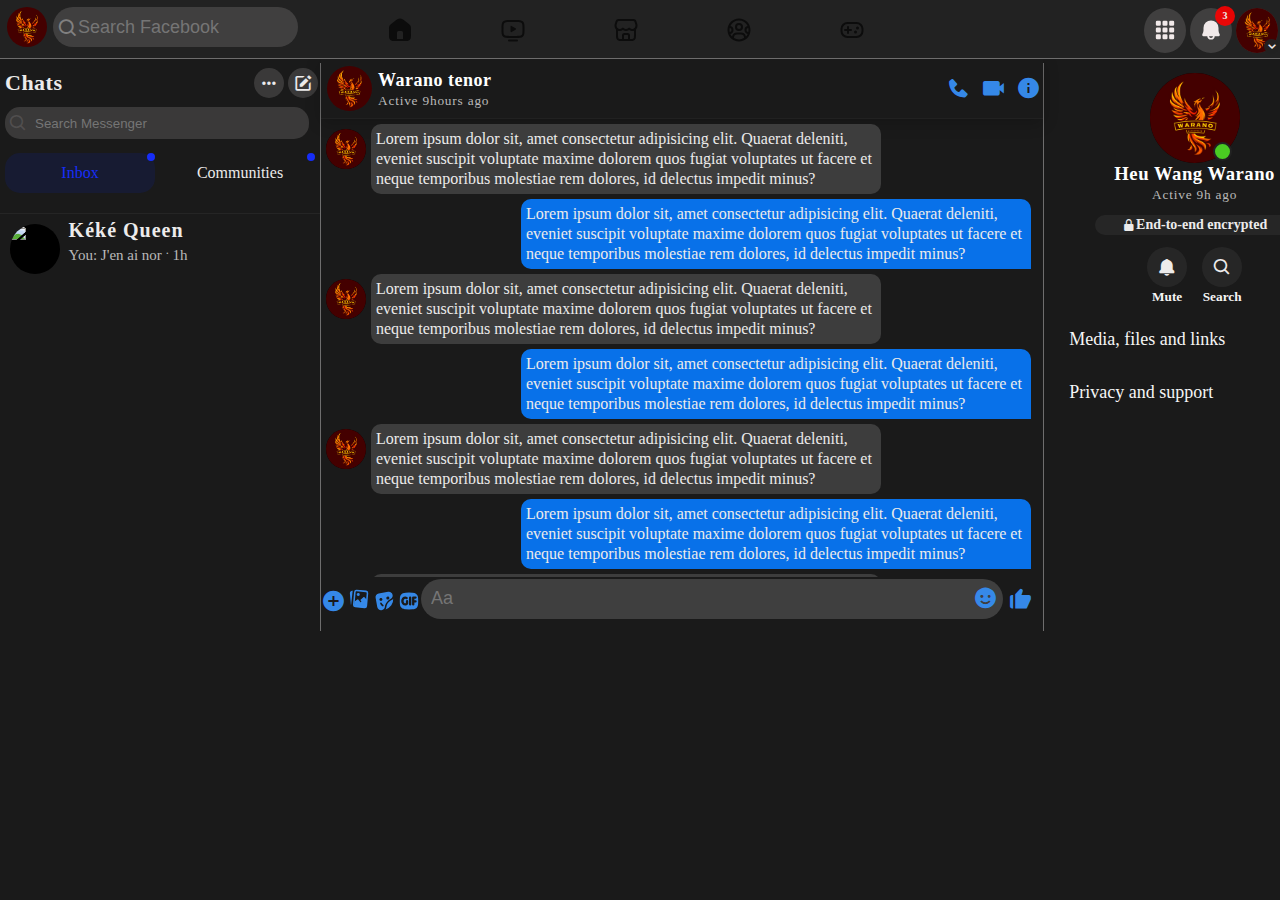
==== pages/messages/index.html @ e8c62c7d "Reinitialisation du projet clone facebook" ====
<!DOCTYPE html>
<html lang="fr">
  <head>
    <meta charset="UTF-8" />
    <meta name="viewport" content="width=device-width, initial-scale=1.0" />
    <title>Messenger</title>
    <link rel="stylesheet" href="./data/files/style.css" />
    <link rel="icon" href="../../utils/utils/fb_icon_325x325.png" />
    <link
      href="https://unpkg.com/boxicons@2.1.4/css/boxicons.min.css"
      rel="stylesheet"
    />
    <link
      rel="stylesheet"
      href="https://cdnjs.cloudflare.com/ajax/libs/font-awesome/6.6.0/css/all.min.css"
      integrity="sha512-Kc323vGBEqzTmouAECnVceyQqyqdsSiqLQISBL29aUW4U/M7pSPA/gEUZQqv1cwx4OnYxTxve5UMg5GT6L4JJg=="
      crossorigin="anonymous"
      referrerpolicy="no-referrer"
    />
    <script src="./data/files/script.js" defer></script>
  </head>
  <body>
    <header class="head">
      <div class="search">
        <img src="../public/utils/pubimg/admin.png" class="back1 user-profil" />
        <span><i class="bx bx-search"></i></span>
        <input
          type="search"
          placeholder="Search Facebook"
          id="fuser1"
          name="fuser1"
        />
      </div>
      <div class="result">
        <div class="recent">
          <h2>Recent <a href="">Edit</a></h2>
        </div>
        <span>
          <img
            class="user-profil"
            src="../public/utils/pubimg/admin.png"
            alt="User profil"
          />
          <span class="user-fname">Heu Wang warano</span>
          <span class="span"><i class="bx bx-x"></i></span>
        </span>
        <div class="not-found">
          <span>Not found</span>
          <img src="../../utils/utils/download.svg" alt="" />
        </div>
      </div>
      <nav class="heohzojd">
        <div>
          <a href="../public/">
            <svg
              viewBox="0 0 24 24"
              height="24"
              width="24"
              fill="currentColor"
              style="color: var(--icon-primar)"
            >
              <path
                d="M9.464 1.286C10.294.803 11.092.5 12 .5c.908 0 1.707.303 2.537.786.795.462 1.7 1.142 2.815 1.977l2.232 1.675c1.391 1.042 2.359 1.766 2.888 2.826.53 1.059.53 2.268.528 4.006v4.3c0 1.355 0 2.471-.119 3.355-.124.928-.396 1.747-1.052 2.403-.657.657-1.476.928-2.404 1.053-.884.119-2 .119-3.354.119H7.93c-1.354 0-2.471 0-3.355-.119-.928-.125-1.747-.396-2.403-1.053-.656-.656-.928-1.475-1.053-2.403C1 18.541 1 17.425 1 16.07v-4.3c0-1.738-.002-2.947.528-4.006.53-1.06 1.497-1.784 2.888-2.826L6.65 3.263c1.114-.835 2.02-1.515 2.815-1.977zM10.5 13A1.5 1.5 0 0 0 9 14.5V21h6v-6.5a1.5 1.5 0 0 0-1.5-1.5h-3z"
              ></path>
            </svg>
          </a>
        </div>

        <div>
          <a href="">
            <svg
              viewBox="0 0 24 24"
              width="24"
              height="24"
              fill="currentColor"
              class="x19dipnz"
              style="--color: var(--secondary-icon)"
            >
              <path
                d="M10.996 8.132A1 1 0 0 0 9.5 9v4a1 1 0 0 0 1.496.868l3.5-2a1 1 0 0 0 0-1.736l-3.5-2z"
              ></path>
              <path
                d="M14.573 2H9.427c-1.824 0-3.293 0-4.45.155-1.2.162-2.21.507-3.013 1.31C1.162 4.266.817 5.277.655 6.477.5 7.634.5 9.103.5 10.927v.146c0 1.824 0 3.293.155 4.45.162 1.2.507 2.21 1.31 3.012.802.803 1.813 1.148 3.013 1.31C6.134 20 7.603 20 9.427 20h5.146c1.824 0 3.293 0 4.45-.155 1.2-.162 2.21-.507 3.012-1.31.803-.802 1.148-1.813 1.31-3.013.155-1.156.155-2.625.155-4.449v-.146c0-1.824 0-3.293-.155-4.45-.162-1.2-.507-2.21-1.31-3.013-.802-.802-1.813-1.147-3.013-1.309C17.866 2 16.397 2 14.573 2zM3.38 4.879c.369-.37.887-.61 1.865-.741C6.251 4.002 7.586 4 9.5 4h5c1.914 0 3.249.002 4.256.138.978.131 1.496.372 1.865.74.37.37.61.888.742 1.866.135 1.007.137 2.342.137 4.256 0 1.914-.002 3.249-.137 4.256-.132.978-.373 1.496-.742 1.865-.369.37-.887.61-1.865.742-1.007.135-2.342.137-4.256.137h-5c-1.914 0-3.249-.002-4.256-.137-.978-.132-1.496-.373-1.865-.742-.37-.369-.61-.887-.741-1.865C2.502 14.249 2.5 12.914 2.5 11c0-1.914.002-3.249.138-4.256.131-.978.372-1.496.74-1.865zM8 21.5a1 1 0 1 0 0 2h8a1 1 0 1 0 0-2H8z"
              ></path>
            </svg>
          </a>
        </div>
        <div>
          <a href="">
            <svg
              viewBox="0 0 24 24"
              width="24"
              height="24"
              fill="currentColor"
              class="x19dipnz x1lliihq x1tzjh5l x1k90msu x2h7rmj x1qfuztq"
              style="--color: var(--secondary-icon)"
            >
              <path
                d="M1.588 3.227A3.125 3.125 0 0 1 4.58 1h14.84c1.38 0 2.597.905 2.993 2.227l.816 2.719a6.47 6.47 0 0 1 .272 1.854A5.183 5.183 0 0 1 22 11.455v4.615c0 1.355 0 2.471-.119 3.355-.125.928-.396 1.747-1.053 2.403-.656.657-1.475.928-2.403 1.053-.884.12-2 .119-3.354.119H8.929c-1.354 0-2.47 0-3.354-.119-.928-.125-1.747-.396-2.403-1.053-.657-.656-.929-1.475-1.053-2.403-.12-.884-.119-2-.119-3.354V11.5l.001-.045A5.184 5.184 0 0 1 .5 7.8c0-.628.092-1.252.272-1.854l.816-2.719zM10 21h4v-3.5a.5.5 0 0 0-.5-.5h-3a.5.5 0 0 0-.5.5V21zm6-.002c.918-.005 1.608-.025 2.159-.099.706-.095 1.033-.262 1.255-.485.223-.222.39-.55.485-1.255.099-.735.101-1.716.101-3.159v-3.284a5.195 5.195 0 0 1-1.7.284 5.18 5.18 0 0 1-3.15-1.062A5.18 5.18 0 0 1 12 13a5.18 5.18 0 0 1-3.15-1.062A5.18 5.18 0 0 1 5.7 13a5.2 5.2 0 0 1-1.7-.284V16c0 1.442.002 2.424.1 3.159.096.706.263 1.033.486 1.255.222.223.55.39 1.255.485.551.074 1.24.094 2.159.1V17.5a2.5 2.5 0 0 1 2.5-2.5h3a2.5 2.5 0 0 1 2.5 2.5v3.498zM4.581 3c-.497 0-.935.326-1.078.802l-.815 2.72A4.45 4.45 0 0 0 2.5 7.8a3.2 3.2 0 0 0 5.6 2.117 1 1 0 0 1 1.5 0A3.19 3.19 0 0 0 12 11a3.19 3.19 0 0 0 2.4-1.083 1 1 0 0 1 1.5 0A3.2 3.2 0 0 0 21.5 7.8c0-.434-.063-.865-.188-1.28l-.816-2.72A1.125 1.125 0 0 0 19.42 3H4.58z"
              ></path>
            </svg>
          </a>
        </div>
        <div>
          <a href="">
            <svg
              viewBox="0 0 24 24"
              width="24"
              height="24"
              fill="currentColor"
              class="x19dipnz x1lliihq x1tzjh5l x1k90msu x2h7rmj x1qfuztq"
              style="--color: blue"
            >
              <path
                d="M12 5a4 4 0 1 0 0 8 4 4 0 0 0 0-8zm-2 4a2 2 0 1 1 4 0 2 2 0 0 1-4 0z"
              ></path>
              <path
                d="M12 .5C5.649.5.5 5.649.5 12S5.649 23.5 12 23.5 23.5 18.351 23.5 12 18.351.5 12 .5zM2.5 12c0-.682.072-1.348.209-1.99a2 2 0 0 1 0 3.98A9.539 9.539 0 0 1 2.5 12zm4 0a4.001 4.001 0 0 0-3.16-3.912A9.502 9.502 0 0 1 12 2.5a9.502 9.502 0 0 1 8.66 5.588 4.001 4.001 0 0 0 0 7.824 9.514 9.514 0 0 1-1.755 2.613A5.002 5.002 0 0 0 14 14.5h-4a5.002 5.002 0 0 0-4.905 4.025 9.515 9.515 0 0 1-1.755-2.613A4.001 4.001 0 0 0 6.5 12zm13 0a2 2 0 0 1 1.791-1.99 9.538 9.538 0 0 1 0 3.98A2 2 0 0 1 19.5 12zm-2.51 8.086A9.455 9.455 0 0 1 12 21.5c-1.83 0-3.54-.517-4.99-1.414a1.004 1.004 0 0 1-.01-.148V19.5a3 3 0 0 1 3-3h4a3 3 0 0 1 3 3v.438a1 1 0 0 1-.01.148z"
              ></path>
            </svg>
          </a>
        </div>
        <div>
          <a href="">
            <svg
              viewBox="0 0 24 24"
              width="24"
              height="24"
              fill="currentColor"
              style="--color: blue"
            >
              <path
                d="M8 8a1 1 0 0 1 1 1v2h2a1 1 0 1 1 0 2H9v2a1 1 0 1 1-2 0v-2H5a1 1 0 1 1 0-2h2V9a1 1 0 0 1 1-1zm8 2a1.5 1.5 0 1 0 3 0 1.5 1.5 0 0 0-3 0zm-2 4a1.5 1.5 0 1 0 3 0 1.5 1.5 0 0 0-3 0z"
              ></path>
              <path
                d="M.5 11a7 7 0 0 1 7-7h9a7 7 0 0 1 7 7v2a7 7 0 0 1-7 7h-9a7 7 0 0 1-7-7v-2zm7-5a5 5 0 0 0-5 5v2a5 5 0 0 0 5 5h9a5 5 0 0 0 5-5v-2a5 5 0 0 0-5-5h-9z"
              ></path>
            </svg>
          </a>
        </div>
      </nav>

      <div class="controllers" aria-label="Menu List">
        <div>
          <a href="" aria-label="Menu">
            <svg
              viewBox="0 0 24 24"
              width="20"
              height="20"
              fill="currentColor"
              class="x19dipnz"
              style="--color: var(--primary-icon)"
            >
              <path
                d="M18.5 1A1.5 1.5 0 0 0 17 2.5v3A1.5 1.5 0 0 0 18.5 7h3A1.5 1.5 0 0 0 23 5.5v-3A1.5 1.5 0 0 0 21.5 1h-3zm0 8a1.5 1.5 0 0 0-1.5 1.5v3a1.5 1.5 0 0 0 1.5 1.5h3a1.5 1.5 0 0 0 1.5-1.5v-3A1.5 1.5 0 0 0 21.5 9h-3zm-16 8A1.5 1.5 0 0 0 1 18.5v3A1.5 1.5 0 0 0 2.5 23h3A1.5 1.5 0 0 0 7 21.5v-3A1.5 1.5 0 0 0 5.5 17h-3zm8 0A1.5 1.5 0 0 0 9 18.5v3a1.5 1.5 0 0 0 1.5 1.5h3a1.5 1.5 0 0 0 1.5-1.5v-3a1.5 1.5 0 0 0-1.5-1.5h-3zm8 0a1.5 1.5 0 0 0-1.5 1.5v3a1.5 1.5 0 0 0 1.5 1.5h3a1.5 1.5 0 0 0 1.5-1.5v-3a1.5 1.5 0 0 0-1.5-1.5h-3zm-16-8A1.5 1.5 0 0 0 1 10.5v3A1.5 1.5 0 0 0 2.5 15h3A1.5 1.5 0 0 0 7 13.5v-3A1.5 1.5 0 0 0 5.5 9h-3zm0-8A1.5 1.5 0 0 0 1 2.5v3A1.5 1.5 0 0 0 2.5 7h3A1.5 1.5 0 0 0 7 5.5v-3A1.5 1.5 0 0 0 5.5 1h-3zm8 0A1.5 1.5 0 0 0 9 2.5v3A1.5 1.5 0 0 0 10.5 7h3A1.5 1.5 0 0 0 15 5.5v-3A1.5 1.5 0 0 0 13.5 1h-3zm0 8A1.5 1.5 0 0 0 9 10.5v3a1.5 1.5 0 0 0 1.5 1.5h3a1.5 1.5 0 0 0 1.5-1.5v-3A1.5 1.5 0 0 0 13.5 9h-3z"
              ></path>
            </svg>
          </a>
        </div>
        <div aria-details="Your notifications">
          <span>3</span>
          <a href="" aria-label="Your notifications">
            <svg
              viewBox="0 0 24 24"
              width="20"
              height="20"
              fill="currentColor"
              class="x19dipnz x1lliihq x1tzjh5l x1k90msu x2h7rmj x1qfuztq"
              style="--color: var(--primary-icon)"
            >
              <path
                d="M3 9.5a9 9 0 1 1 18 0v2.927c0 1.69.475 3.345 1.37 4.778a1.5 1.5 0 0 1-1.272 2.295h-4.625a4.5 4.5 0 0 1-8.946 0H2.902a1.5 1.5 0 0 1-1.272-2.295A9.01 9.01 0 0 0 3 12.43V9.5zm6.55 10a2.5 2.5 0 0 0 4.9 0h-4.9z"
              ></path>
            </svg>
          </a>
        </div>
        <div>
          <img
            src="../public/utils/pubimg/admin.png"
            alt="Your profil"
            class="user-profil"
          />
          <code>
            <i class="bx bx-chevron-down"></i>
          </code>
        </div>
      </div>
      <div class="details disable">
        <div class="profil">
          <span>
            <div class="img">
              <img
                src="../public/utils/pubimg/admin.png"
                alt="Your profil"
                class="user-profil"
              />
            </div>
            <a href="" class="user-fname">Warano tenor</a>
          </span>
          <span>
            <div class="img">
              <i class="bx bx-refresh"></i>
              <span class="user-stname">W</span>
            </div>
            <a href="" class="user-sname">Warano</a>
          </span>
          <button>
            <img src="../../utils/utils/vZx3HqQM23H.png" />
            See all profiles
          </button>
        </div>
        <div class="details-main">
          <div>
            <div class="div"><i class="bx bxs-brightness"></i></div>
            <a href="">Setting & privacy</a>
            <span><i class="bx bxs-chevron-right"></i></span>
          </div>
          <div>
            <div class="div"><i class="bx bxs-help-circle"></i></div>
            <a href="">Help & support</a>
            <span><i class="bx bxs-chevron-right"></i></span>
          </div>
          <div>
            <div class="div"><i class="bx bxs-moon"></i></div>
            <a href="">Display & accessibility</a>
            <span><i class="bx bxs-chevron-right"></i></span>
          </div>
          <div>
            <div class="div">
              <i class="bx bx-comment-error"></i>
            </div>
            <a href="">Give feedback</a>
          </div>
          <div>
            <div class="div"></div>
            <a href="">Log out</a>
          </div>
        </div>
        <div class="fotter">
          <p>
            <a href="">Privacy</a> <span>.</span> <a href=""> Terms</a
            ><span>.</span> <a href="">Advertising</a><span>.</span>
            <a href=""> Ad choices</a><span>.</span> <a href="">cookies</a
            ><span>.</span> More <span>.</span> Meta
            <i class="bx bx-copyright"></i> 2024
          </p>
        </div>
      </div>
    </header>
    <main>
      <div class="container-left">
        <section class="search-pack">
          <div>
            <div class="left">Chats</div>
            <div class="right">
              <span><i class="bx bx-dots-horizontal-rounded"></i></span>
              <span><i class="bx bxs-edit"></i></span>
            </div>
          </div>
          <div>
            <span class="uenufbu"><i class="bx bx-search"></i></span>
            <input type="search" placeholder="Search Messenger" />
          </div>
          <div class="ueuzep">
            <div class="active">
              <span></span>
              Inbox
            </div>
            <div>
              <span></span>
              Communities
            </div>
          </div>
        </section>
        <section>
          <div class="">
            <div class="img">
              <img
                src="../public/utils/pubimg/love.jpg"
                alt="The profil of interlocutor"
              />
            </div>
            <div class="data">
              <span>Kéké Queen</span>
              <span class="msg"
                >You: J'en ai nor <sup>.</sup>
                <span class="span">1h</span></span
              >
            </div>
            <span class="unread"></span>
          </div>
        </section>
      </div>

      <div class="container">
        <header>
          <div class="infos">
            <img src="../public/utils/pubimg/admin.png" />
            <div class="data">
              <span class="name">Warano tenor</span>
              <small>Active 9hours ago</small>
            </div>
            <span class="active"></span>
          </div>
          <div class="call">
            <span><i class="bx bxs-phone"></i></span>
            <span><i class="bx bxs-video"></i></span>
            <span><i class="bx bxs-info-circle"></i></span>
          </div>
        </header>
        <div class="main">
          <div class="message">
            <div class="profil">
              <img src="../public/utils/pubimg/admin.png" />
            </div>
            <p>
              Lorem ipsum dolor sit, amet consectetur adipisicing elit. Quaerat
              deleniti, eveniet suscipit voluptate maxime dolorem quos fugiat
              voluptates ut facere et neque temporibus molestiae rem dolores, id
              delectus impedit minus?
            </p>
          </div>
          <div class="message send">
            <p>
              Lorem ipsum dolor sit, amet consectetur adipisicing elit. Quaerat
              deleniti, eveniet suscipit voluptate maxime dolorem quos fugiat
              voluptates ut facere et neque temporibus molestiae rem dolores, id
              delectus impedit minus?
            </p>
          </div>

          <div class="message">
            <div class="profil">
              <img src="../public/utils/pubimg/admin.png" />
            </div>
            <p>
              Lorem ipsum dolor sit, amet consectetur adipisicing elit. Quaerat
              deleniti, eveniet suscipit voluptate maxime dolorem quos fugiat
              voluptates ut facere et neque temporibus molestiae rem dolores, id
              delectus impedit minus?
            </p>
          </div>
          <div class="message send">
            <p>
              Lorem ipsum dolor sit, amet consectetur adipisicing elit. Quaerat
              deleniti, eveniet suscipit voluptate maxime dolorem quos fugiat
              voluptates ut facere et neque temporibus molestiae rem dolores, id
              delectus impedit minus?
            </p>
          </div>
          <div class="message">
            <div class="profil">
              <img src="../public/utils/pubimg/admin.png" />
            </div>
            <p>
              Lorem ipsum dolor sit, amet consectetur adipisicing elit. Quaerat
              deleniti, eveniet suscipit voluptate maxime dolorem quos fugiat
              voluptates ut facere et neque temporibus molestiae rem dolores, id
              delectus impedit minus?
            </p>
          </div>
          <div class="message send">
            <p>
              Lorem ipsum dolor sit, amet consectetur adipisicing elit. Quaerat
              deleniti, eveniet suscipit voluptate maxime dolorem quos fugiat
              voluptates ut facere et neque temporibus molestiae rem dolores, id
              delectus impedit minus?
            </p>
          </div>
          <div class="message">
            <div class="profil">
              <img src="../public/utils/pubimg/admin.png" />
            </div>
            <p>
              Lorem ipsum dolor sit, amet consectetur adipisicing elit. Quaerat
              deleniti, eveniet suscipit voluptate maxime dolorem quos fugiat
              voluptates ut facere et neque temporibus molestiae rem dolores, id
              delectus impedit minus?
            </p>
          </div>
          <div class="message send">
            <p>
              Lorem ipsum dolor sit, amet consectetur adipisicing elit. Quaerat
              deleniti, eveniet suscipit voluptate maxime dolorem quos fugiat
              voluptates ut facere et neque temporibus molestiae rem dolores, id
              delectus impedit minus?
            </p>
          </div>
          <div class="message">
            <div class="profil">
              <img src="../public/utils/pubimg/admin.png" />
            </div>
            <p>
              Lorem ipsum dolor sit, amet consectetur adipisicing elit. Quaerat
              deleniti, eveniet suscipit voluptate maxime dolorem quos fugiat
              voluptates ut facere et neque temporibus molestiae rem dolores, id
              delectus impedit minus?
            </p>
          </div>
          <div class="message send">
            <p>
              Lorem ipsum dolor sit, amet consectetur adipisicing elit. Quaerat
              deleniti, eveniet suscipit voluptate maxime dolorem quos fugiat
              voluptates ut facere et neque temporibus molestiae rem dolores, id
              delectus impedit minus?
            </p>
          </div>
          <div class="message">
            <div class="profil">
              <img src="../public/utils/pubimg/admin.png" />
            </div>
            <p>
              Lorem ipsum dolor sit, amet consectetur adipisicing elit. Quaerat
              deleniti, eveniet suscipit voluptate maxime dolorem quos fugiat
              voluptates ut facere et neque temporibus molestiae rem dolores, id
              delectus impedit minus?
            </p>
          </div>
          <div class="message send">
            <p>
              Lorem ipsum dolor sit, amet consectetur adipisicing elit. Quaerat
              deleniti, eveniet suscipit voluptate maxime dolorem quos fugiat
              voluptates ut facere et neque temporibus molestiae rem dolores, id
              delectus impedit minus?
            </p>
          </div>
        </div>

        <form>
          <span><i class="bx bxs-plus-circle"></i></span>
          <input type="file" id="f1" style="display: none" />
          <div class="btn-list">
            <span>
              <label for="f1">
                <svg
                  viewBox="0 0 12 13"
                  width="20"
                  height="20"
                  fill="currentColor"
                  style="--color: var(--bg-blue-2)"
                >
                  <g fill-rule="evenodd" transform="translate(-450 -1073)">
                    <path
                      d="M99.825 918.322a2.55 2.55 0 0 1 .18-.712l-.489.043a1.601 1.601 0 0 0-.892.345 1.535 1.535 0 0 0-.557 1.321l.636 7.275c.01.12.186.123.199.003l.923-8.275zm4.67 1.591a1 1 0 1 1-1.991.175 1 1 0 0 1 1.991-.175m3.099 1.9a.422.422 0 0 0-.597-.05l-1.975 1.69a.288.288 0 0 0-.032.404l.442.526a.397.397 0 0 1-.606.51l-1.323-1.576a.421.421 0 0 0-.58-.063l-1.856 1.41-.265 2.246c-.031.357.173 1.16.53 1.19l6.345.397c.171.014.395-.02.529-.132.132-.111.38-.49.396-.661l.405-4.239-1.413-1.652z"
                      transform="translate(352 156.5)"
                    ></path>
                    <path
                      fill-rule="nonzero"
                      d="m107.589 928.97-6.092-.532a1.56 1.56 0 0 1-1.415-1.687l.728-8.328a1.56 1.56 0 0 1 1.687-1.416l6.091.533a1.56 1.56 0 0 1 1.416 1.687l-.728 8.328a1.56 1.56 0 0 1-1.687 1.415zm.087-.996.06.002a.561.561 0 0 0 .544-.508l.728-8.328a.56.56 0 0 0-.507-.604l-6.09-.533a.56.56 0 0 0-.605.507l-.728 8.328a.56.56 0 0 0 .506.604l6.092.532z"
                      transform="translate(352 156.5)"
                    ></path>
                  </g>
                </svg>
              </label>
            </span>
            <span>
              <svg
                viewBox="0 0 12 13"
                width="20"
                height="20"
                fill="currentColor"
                style="--color: var(--bg-blue-2)"
              >
                <g fill-rule="evenodd" transform="translate(-450 -1073)">
                  <g>
                    <path
                      d="M106.617 923.049c-1.583.777-2.986 2.756-3.063 4.32a2.962 2.962 0 0 1-.554 1.6 6.977 6.977 0 0 0 3.76-2.66 6.62 6.62 0 0 0 1.224-4.31c-.335.414-.792.768-1.367 1.05"
                      transform="translate(354 156)"
                    ></path>
                    <path
                      d="M101.685 926.713a.513.513 0 0 1-.454.287.495.495 0 0 1-.25-.07 3.42 3.42 0 0 1-1.44-1.657c-.112-.282.011-.609.275-.729.263-.12.567.012.68.294.179.45.529.848.987 1.12.25.149.34.487.202.755M99 922.5c0-.551.449-1 1-1 .551 0 1 .449 1 1a1.001 1.001 0 0 1-2 0m5.5-2c.551 0 1 .449 1 1a1.001 1.001 0 1 1-1-1m-1.908 6.813c.094-1.923 1.704-4.25 3.59-5.188 1.14-.568 1.605-1.391 1.423-2.512l-.015-.084c-.24-1.332-1.533-2.228-2.889-1.992l-6.137 1.062a2.479 2.479 0 0 0-1.622 1.025 2.413 2.413 0 0 0-.403 1.824l1.082 6.023c.214 1.19 1.269 2.029 2.455 2.029.08 0 .161-.013.242-.021 1.37-.267 2.221-1.07 2.274-2.166"
                      transform="translate(354 156)"
                    ></path>
                  </g>
                </g>
              </svg>
            </span>
            <span>
              <svg
                viewBox="0 0 12 13"
                width="20"
                height="20"
                fill="currentColor"
                style="--color: var(--bg-blue-2)"
              >
                <g fill-rule="evenodd" transform="translate(-450 -1073)">
                  <path
                    d="M460.25 1079a.75.75 0 0 1 0 1.5h-.75v1.25a.75.75 0 0 1-1.5 0v-4.5a.75.75 0 0 1 .75-.75h1.5a.75.75 0 0 1 0 1.5h-.75v1h.75zm-2.75 2.75a.75.75 0 0 1-1.5 0v-4.5a.75.75 0 0 1 1.5 0v4.5zm-2-.623a.747.747 0 0 1-.166.471c-.47.582-1.104.902-1.785.902-1.405 0-2.627-1.345-2.627-3s1.221-3 2.627-3a2.2 2.2 0 0 1 1.415.526.75.75 0 0 1-.957 1.155.713.713 0 0 0-.458-.181c-.495 0-1.049.641-1.049 1.5s.553 1.5 1.049 1.5a.716.716 0 0 0 .451-.177v-1.19a.75.75 0 0 1 1.5 0v1.494zm6.44-3.272c-.067-.835-.145-1.332-.416-1.916a3.458 3.458 0 0 0-1.58-1.505l-.026-.008c-.475-.213-.917-.276-1.792-.345a28.09 28.09 0 0 0-4.253 0c-.769.06-1.279.116-1.883.381a3.465 3.465 0 0 0-1.542 1.537l-.012.034c-.235.499-.309.985-.376 1.825a25.389 25.389 0 0 0 0 3.287c.067.836.146 1.334.416 1.916.326.629.884 1.17 1.532 1.486a.597.597 0 0 0 .049.02l.024.007c.476.213.918.276 1.793.345a28.103 28.103 0 0 0 4.253 0c.768-.06 1.278-.116 1.883-.381a3.469 3.469 0 0 0 1.542-1.538l.012-.034c.235-.497.308-.983.376-1.824.072-.936.072-2.349 0-3.285v-.002z"
                  ></path>
                </g>
              </svg>
            </span>
          </div>
          <input type="text" placeholder="Aa" id="Inputmsg" />
          <span class="span"><i class="bx bxs-smile"></i></span>
          <button type="submit"><i class="bx bxs-like"></i></button>
        </form>
      </div>

      <div class="container-right">
        <header>
          <div class="profil">
            <img src="../public/utils/pubimg/admin.png" />
            <span class="span"></span>
          </div>
          <h3><a href="">Heu Wang Warano</a></h3>
          <small>Active 9h ago </small>
          <div class="encryt">
            <i class="bx bxs-lock-alt"></i> End-to-end encrypted
          </div>
          <div class="mini-config">
            <div>
              <span><i class="bx bxs-bell"></i></span>
              <h5>Mute</h5>
            </div>
            <div>
              <span><i class="bx bx-search"></i></span>
              <h5>Search</h5>
            </div>
          </div>
        </header>
        <div class="contenue">
          <div>
            <span>Media, files and links</span>
            <span><i class="bx bxs-chevron-down"></i></span>
          </div>
          <div>
            <span>Privacy and support</span>
            <span><i class="bx bxs-chevron-down"></i></span>
          </div>
        </div>
      </div>
    </main>
  </body>
</html>
---- pages/messages/data/files/style.css ----
* {
  margin: 0;
  padding: 0;
}
:root {
  --bg-header: #222222;
  --bg-div-hover: #6460602c;
  --bg-black-primary: #1a1a1a;
  --bg-black-secondary: #222222ea;
  --bg-incoming-msg: #3d3d3d;
  --bg-black-2: #252525;
  --bg-black-3: #1d1d1d5e;
  --bg-hr: #6e6d6d;
  --bg-input-primary: #837e7e50;
  --color-white-primary: #ecebeb;
  --color-white-secondary: white;
  --color-white-3: rgb(185, 185, 185);
  --color-blue-primary: #0e28bb;
  --color-icon-primary: #0c0c0c;
  --icon-primary: rgb(241, 233, 233);
  --bg-red: rgba(255, 0, 0, 0.89);
  --bg-input-secondary: rgb(63, 63, 63);
  --corlor-grey-text: #383636;
  --color-a-primary: #3c85d8d8;
  --color-but-blue-primary: #096ad8d8;
  --color-a-second: #162df8;
  --bg-green-online: #4acc22;
  --bg-blue-2: #368ceef8;
  --bg-span: #e2e2e2;
  --bg-sending-m: #0874f0f8;
}
::-webkit-scrollbar {
  background: var(--bg-black-3);
  width: 15px;
}
::-webkit-scrollbar-thumb {
  background: var(--bg-black-2);
}

body {
  min-width: 1345px;
  width: 100%;
  position: relative;
  background: var(--bg-black-primary);
  overflow-x: hidden;
}
.disable {
  display: none;
}
.head {
  width: 100%;
  height: 58px;
  position: fixed;
  z-index: 2000;
  background: var(--bg-header);
  border-bottom: 0.3px solid var(--bg-hr);
  display: flex;
}

/*  Menue de recherche*/
.head .search {
  width: 310px;
  height: 52px;
  position: relative;
  padding: 2px;
  display: flex;
  justify-content: center;
}
.head .search img {
  width: 40px;
  height: 40px;
  border-radius: 50px;
  -webkit-border-radius: 50px;
  -moz-border-radius: 50px;
  -ms-border-radius: 50px;
  -o-border-radius: 50px;
  object-fit: cover;
  margin: 5px;
}
.head .search input {
  width: 245px;
  height: 40px;
  border-radius: 30px;
  -webkit-border-radius: 30px;
  -moz-border-radius: 30px;
  -ms-border-radius: 30px;
  -o-border-radius: 30px;
  padding-left: 25px;
  border: none;
  background: var(--bg-input-primary);
  font-size: 18px;
  margin-top: 5px;
  outline: none;
  font-family: Arial, Helvetica, sans-serif;
  color: var(--color-white-primary);
}
.head .search input::-webkit-search-cancel-button {
  display: none;
}
.head .search span {
  height: 30px;
  width: 25px;
  margin-right: -30px;
  margin-top: 8px;
  display: flex;
  align-items: center;
  justify-content: center;
  padding: 3px;
  font-size: 22px;
  color: gray;
}
/*Gestion des resultats*/
.head .result {
  width: 310px;
  height: 410px;
  border-bottom-left-radius: 5px;
  border-bottom-right-radius: 5px;
  margin-left: -300px;
  margin-top: 50px;
  background: var(--bg-header);
  z-index: 10;
  color: white;
  padding: 5px;
  position: relative;
  transition: 0.7s;
  -webkit-transition: 0.7s;
  -moz-transition: 0.7s;
  -ms-transition: 0.7s;
  -o-transition: 0.7s;
  display: none; /*Changer lorsque l'utilisateur effectue une recherche*/
}
.head .result .recent {
  width: 100%;
  height: 30px;
  display: flex;
  align-items: center;
  font-weight: bold;
  letter-spacing: 0.5px;
  position: relative;
}
.head .result .recent a {
  margin-left: 180px;
  text-decoration: none;
  color: rgb(0, 81, 255);
  font-size: 18px;
  font-weight: 20;
}
.head .result .recent a:hover {
  text-decoration: underline;
}
.head .result span {
  width: 100%;
  height: 40px;
  display: flex;
  align-items: center;
  position: relative;
  letter-spacing: 0.5px;
  line-height: 15px;
}
.head .result span img {
  width: 30px;
  border-radius: 50px;
  -webkit-border-radius: 50px;
  -moz-border-radius: 50px;
  -ms-border-radius: 50px;
  -o-border-radius: 50px;
  margin: 5px;
}
.head .result span .span {
  width: 20px;
  height: 30px;
  display: flex;
  align-items: center;
  justify-content: center;
  cursor: pointer;
}
.head .result .not-found {
  position: absolute;
  width: 100%;
  height: 100%;
  display: flex;
  justify-content: center;
  top: 40px;
  align-items: center;
  display: none;
  /* Changer par flex lorsque le resultat de la recherche seras positive */
}
.head .result .not-found span {
  position: absolute;
  top: 30px;
  left: 100px;
  font-size: 30px;
  text-decoration: underline;
  font-weight: bold;
  color: rgb(221, 187, 187);
}
.head .result .not-found img {
  margin-top: -10px;
  margin-left: -10px;
}
.head nav {
  width: 600px;
  height: 60px;
  display: flex;
  align-items: center;
  margin-left: 40px;
  justify-content: space-between;
  position: relative;
  padding-left: 10px;
  padding-right: 10px;
}
.head nav div {
  width: 100px;
  height: 50px;
  position: relative;
}
.head nav div a {
  width: 100%;
  height: 50px;
  display: flex;
  align-items: center;
  justify-content: center;
  color: var(--color-icon-primary);
  position: relative;
}
.head .controllers {
  width: 138px;
  height: 60px;
  /* background: #000; */
  margin-left: 230px;
  display: flex;
  align-items: center;
  justify-content: space-between;
}
.head .controllers div {
  width: 45px;
  height: 45px;
  border-radius: 50%;
  -webkit-border-radius: 50%;
  -moz-border-radius: 50%;
  -ms-border-radius: 50%;
  -o-border-radius: 50%;
  margin: 2px;
  background: var(--bg-input-primary);
  display: flex;
  justify-content: center;
  align-items: center;
  position: relative;
}
.head .controllers div a {
  width: 100%;
  height: 100%;
  display: flex;
  justify-content: center;
  align-items: center;
  color: var(--icon-primary);
}
.head .controllers div span {
  width: 20px;
  height: 20px;
  border-radius: 50px;
  -webkit-border-radius: 50px;
  -moz-border-radius: 50px;
  -ms-border-radius: 50px;
  -o-border-radius: 50px;
  font-size: 10px;
  color: var(--color-white-primary);
  background: var(--bg-red);
  display: flex;
  justify-content: center;
  align-items: center;
  font-weight: bold;
  position: absolute;
  top: -2px;
  right: -3px;
}
.head .controllers div img {
  width: 100%;
  height: 100%;
  border-radius: 50%;
  -webkit-border-radius: 50%;
  -moz-border-radius: 50%;
  -ms-border-radius: 50%;
  -o-border-radius: 50%;
  object-fit: cover;
}
.head .controllers div code {
  width: 15px;
  height: 15px;
  border-radius: 50%;
  -webkit-border-radius: 50%;
  -moz-border-radius: 50%;
  -ms-border-radius: 50%;
  -o-border-radius: 50%;
  background: var(--bg-black-secondary);
  position: absolute;
  bottom: -1px;
  right: -1px;
  display: flex;
  justify-content: center;
  align-items: center;
  color: var(--icon-primary);
  cursor: pointer;
}
.head .details {
  width: 350px;
  height: 525px;
  background: var(--bg-black-secondary);
  margin-left: -390px;
  margin-top: 60px;
  border-bottom-left-radius: 5px;
  border-bottom-right-radius: 5px;
  position: relative;
  padding: 10px;
  transition: 1.2s;
  -webkit-transition: 1.2s;
  -moz-transition: 1.2s;
  -ms-transition: 1.2s;
  -o-transition: 1.2s;
}
.head .details .profil {
  width: 326px;
  height: 192px;
  background: var(--bg-black-3);
  margin-left: 10px;
  border-radius: 10px;
  -webkit-border-radius: 8px;
  -moz-border-radius: 10px;
  -ms-border-radius: 10px;
  -o-border-radius: 10px;
  box-shadow: 0 3px 12px rgb(0 0 0 / 0.4);
  position: relative;
}
.head .details .profil span {
  position: absolute;
  width: 300px;
  height: 40px;
  top: 10px;
  left: 10px;
  border-bottom: 1.2px solid var(--bg-black-3);
  margin-bottom: 5px;
  display: flex;
}
.head .details .profil span .img {
  width: 30px;
  height: 30px;
  border-radius: 50%;
  -webkit-border-radius: 50%;
  -moz-border-radius: 50%;
  -ms-border-radius: 50%;
  -o-border-radius: 50%;
  padding: 10px;
  position: relative;
}
.head .details .profil span .img img {
  width: 30px;
  height: 30px;
  margin-top: -10px;
}
.head .details .profil span a {
  margin-top: 5px;
  letter-spacing: 0.5px;
  text-decoration: none;
  font-size: 16px;
  color: var(--color-white-primary);
  font-weight: 200;
}
.head .details .profil span:nth-child(2) {
  top: 55px;
}
.head .details .profil span:nth-child(2) .img i {
  font-size: 60px;
  color: var(--bg-hr);
  margin-top: -20px;
  margin-left: -20px;
  cursor: pointer;
}
.head .details .profil span:nth-child(2) .img span {
  width: 20px;
  height: 20px;
  border-radius: 50%;
  -webkit-border-radius: 50%;
  -moz-border-radius: 50%;
  -ms-border-radius: 50%;
  -o-border-radius: 50%;
  display: flex;
  justify-content: center;
  align-items: center;
  font-size: 14px;
  font-weight: bold;
  background: #d4ae04;
  color: rgb(81, 87, 28);
  margin-top: -46px;
  border: 1px solid transparent;
}
.head .details .profil button {
  width: 300px;
  height: 40px;
  position: absolute;
  bottom: 10px;
  left: 20px;
  border: none;
  border-radius: 5px;
  -webkit-border-radius: 5px;
  -moz-border-radius: 5px;
  -ms-border-radius: 5px;
  -o-border-radius: 5px;
  outline: none;
  text-align: center;
  background: var(--bg-input-primary);
  color: var(--color-white-primary);
  display: flex;
  justify-content: center;
  align-items: center;
  letter-spacing: 0.5px;
  font-size: 16px;
  font-weight: 200;
  cursor: pointer;
}
.head .details .profil button:hover {
  background: var(--bg-black-3);
}
.head .details .profil button img {
  width: 20px;
  height: 15px;
  margin-right: 5px;
}
.head .details .details-main {
  width: 345px;
  height: 255px;
  /* background: #000; */
  margin-top: 10px;
  padding: 5px;
  position: relative;
}
.head .details .details-main div {
  width: 343px;
  height: 45px;
  margin: 5px 5px 5px -5px;
  border-radius: 10px;
  -webkit-border-radius: 10px;
  -moz-border-radius: 10px;
  -ms-border-radius: 10px;
  -o-border-radius: 10px;
  padding: 2px;
  position: relative;
  cursor: pointer;
  display: flex;
  align-items: center;
}
.head .details .details-main div:hover {
  background: var(--bg-input-primary);
}
.head .details .details-main div .div,
.head .details .details-main div span {
  width: 40px;
  height: 40px;
  border-radius: 50%;
  -webkit-border-radius: 50%;
  -moz-border-radius: 50%;
  -ms-border-radius: 50%;
  -o-border-radius: 50%;
  margin: -1px 2px;
  background: var(--bg-black-3);
  display: flex;
  justify-content: center;
  align-items: center;
  font-size: 25px;
  color: var(--color-white-primary);
}
.head .details .details-main div a {
  font-size: 16px;
  font-weight: bold;
  color: var(--color-white-primary);
  margin-left: 5px;
  text-decoration: none;
}
.head .details .details-main div span {
  position: absolute;
  right: 10px;
}
.head .details .fotter {
  width: 325px;
  height: 35px;
  margin-top: 25px;
  padding: 0 0 0 10px;
  color: grey;
  line-height: 18px;
}
.head .details .fotter a {
  text-decoration: none;
  color: grey;
}
.head .details .fotter a:hover {
  text-decoration: underline;
}
main {
  width: 100%;
  position: relative;
  overflow: hidden;
  position: relative;
  padding-top: 63px;
  min-height: 569px;
  display: flex;
  justify-content: space-between;
}
main .container-left {
  width: 20em;
  height: 35.5em;
  border-right: 0.1px solid var(--bg-hr);
  position: relative;
}
main .container-left .search-pack {
  width: 100%;
  height: 150px;
  border-bottom: 0.2px solid var(--bg-black-2);
  position: relative;
  /* gap: 1em; */
  display: flex;
  flex-direction: column;
}
main .container-left .search-pack div {
  width: 100%;
  height: 40px;
  display: flex;
  align-items: center;
  justify-content: space-between;
}
main .container-left .search-pack div .left {
  font-size: 22px;
  letter-spacing: 0.5px;
  font-weight: bold;
  color: var(--color-white-primary);
  margin: 5px;
}
main .container-left .search-pack div .right {
  width: 75px;
  height: 100%;
  display: flex;
  align-items: center;
  justify-content: space-between;
}
main .container-left .search-pack div .right span {
  width: 30px;
  height: 30px;
  border-radius: 50%;
  -webkit-border-radius: 50%;
  -moz-border-radius: 50%;
  -ms-border-radius: 50%;
  -o-border-radius: 50%;
  margin: 2px;
  background: var(--bg-input-primary);
  font-size: 20px;
  color: var(--color-white-primary);
  display: flex;
  justify-content: center;
  align-items: center;
  cursor: pointer;
}
main .container-left .search-pack div .right span:hover {
  scale: 1.02;
  background: var(--bg-incoming-msg);
}

main .container-left .search-pack div .uenufbu {
  position: absolute;
  width: 25px;
  font-size: 20px;
  left: 5px;
  display: flex;
  justify-content: center;
  align-items: center;
  color: var(--bg-input-primary);
}
main .container-left .search-pack div input {
  width: 95%;
  height: 80%;
  border-radius: 15px;
  -webkit-border-radius: 15px;
  -moz-border-radius: 15px;
  -ms-border-radius: 15px;
  -o-border-radius: 15px;
  border: none;
  outline: none;
  padding-left: 30px;
  background: var(--bg-input-primary);
  color: var(--color-white-secondary);
  margin: 5px;
}
main .container-left .search-pack div input::-webkit-search-cancel-button {
  display: none;
}
main .container-left .search-pack .ueuzep {
  margin-top: 10px;
  color: var(--color-white-primary);
  position: relative;
}
main .container-left .search-pack .ueuzep div {
  width: 240px;
  height: 40px;
  border-radius: 15px;
  -webkit-border-radius: 15px;
  -moz-border-radius: 15px;
  -ms-border-radius: 15px;
  -o-border-radius: 15px;
  display: flex;
  justify-content: center;
  margin: 5px;
  position: relative;
}
main .container-left .search-pack .ueuzep div:hover {
  background: var(--bg-input-primary);
}
main .container-left .search-pack .ueuzep div span {
  width: 8px;
  height: 8px;
  border-radius: 50%;
  -webkit-border-radius: 50%;
  -moz-border-radius: 50%;
  -ms-border-radius: 50%;
  -o-border-radius: 50%;
  background: var(--color-a-second);
  position: absolute;
  top: 0;
  right: 0px;
}
main .container-left .search-pack .ueuzep .active {
  color: var(--color-a-second);
  background: #0e28bb28;
  cursor: pointer;
}
main .container-left .search-pack .ueuzep .active:hover {
  background: #102dd442;
}
main .container-left section:last-child {
  width: 100%;
  height: 418px;
  position: relative;
  overflow-x: hidden;
  overflow-y: scroll;
}
main .container-left section:last-child div {
  width: 98%;
  height: 60px;
  margin: 5px;
  border-radius: 5px;
  -webkit-border-radius: 5px;
  -moz-border-radius: 5px;
  -ms-border-radius: 5px;
  -o-border-radius: 5px;
  position: relative;
  display: flex;
  justify-content: space-between;
  cursor: pointer;
  position: relative;
}
main .container-left section:last-child div:hover {
  background: var(--bg-hr);
}
main .container-left section:last-child div .img {
  width: 50px;
  height: 50px;
  border-radius: 50%;
  -webkit-border-radius: 50%;
  -moz-border-radius: 50%;
  -ms-border-radius: 50%;
  -o-border-radius: 50%;
  background: #000;
  position: relative;
  overflow: hidden;
}
main .container-left section:last-child div .img img {
  width: 100%;
  height: 100%;
  object-fit: cover;
}
main .container-left section:last-child div .data {
  width: 250px;
  height: 45px;
  flex-direction: column;
  color: var(--color-white-primary);
  margin: 0;
}

main .container-left section:last-child div .data span:first-child {
  font-size: 20px;
  letter-spacing: 1px;
  font-weight: bold;
}
main .container-left section:last-child div .data .msg {
  font-size: 15px;
  margin-top: -25px;
  color: var(--color-white-3);
}
main .container-left section:last-child div .unread {
  width: 15px;
  height: 15px;
  border-radius: 50%;
  -webkit-border-radius: 50%;
  -moz-border-radius: 50%;
  -ms-border-radius: 50%;
  -o-border-radius: 50%;
  background: var(--bg-blue-2);
  position: absolute;
  right: 5px;
  top: 20px;
  display: none;
}
main .container-left section:last-child .new {
  color: white;
  font-weight: bold;
  background: var(--bg-black-2);
}
main .container-left section:last-child .new .unread {
  display: block;
}
main .container {
  /* width: 45rem; */
  width: 100%;
  height: 35.5em;
  border-right: 0.1px solid var(--bg-hr);
  margin: 0;
  position: relative;
}
main .container header {
  width: 100%;
  height: 60px;
  background: var(--bg-black-primary);
  margin-top: -5px;
  border-bottom: 0.5px solid var(--bg-black-secondary);
  box-shadow: 0 4px 15px rgba(0, 0, 0, 0.2);
  display: flex;
  align-items: center;
  justify-content: space-between;
}
main .container header .infos {
  width: 250px;
  height: 95%;
  position: relative;
  border-radius: 10x;
  -webkit-border-radius: 10x;
  -moz-border-radius: 10x;
  -ms-border-radius: 10x;
  -o-border-radius: 10x;
  display: flex;
}
main .container header .infos:hover {
  background: var(--bg-div-hover);
}
main .container header .infos img {
  width: 45px;
  height: 45px;
  border-radius: 50%;
  -webkit-border-radius: 50%;
  -moz-border-radius: 50%;
  -ms-border-radius: 50%;
  -o-border-radius: 50%;
  object-fit: cover;
  margin: 5px;
  border: 0.2px solid var(--bg-black-3);
}
main .container header .infos .data {
  width: 100%;
  height: 100%;
  display: flex;
  flex-direction: column;
  margin-top: 10px;
}
main .container header .infos .data .name {
  font-size: 18px;
  font-weight: bold;
  letter-spacing: 0.5px;
  color: var(--color-white-secondary);
}
main .container header .infos .data small,
main .container-right header small {
  color: var(--color-white-3);
  letter-spacing: 0.8px;
  line-height: 20px;
}
main .container header .infos .active {
  width: 10px;
  height: 10px;
  border-radius: 50%;
  -webkit-border-radius: 50%;
  -moz-border-radius: 50%;
  -ms-border-radius: 50%;
  -o-border-radius: 50%;
  border: 0.5px solid var(--bg-black-3);
  background: var(--bg-green-online);
  position: absolute;
  left: 40px;
  top: 38px;
  display: none;
}
main .container header .infos .true {
  display: block;
}
main .container header .call {
  width: 100px;
  height: 100px;
  display: flex;
  align-items: center;
  justify-content: space-between;
  position: relative;
}
main .container header .call span {
  width: 30px;
  height: 30px;
  border-radius: 50%;
  -webkit-border-radius: 50%;
  -moz-border-radius: 50%;
  -ms-border-radius: 50%;
  -o-border-radius: 50%;
  color: var(--bg-blue-2);
  font-size: 25px;
  display: flex;
  align-items: center;
  justify-content: center;
  cursor: pointer;
}
main .container header .call span:hover {
  background: var(--bg-input-secondary);
  scale: 1.02;
}
main .container .main,
main .container .await {
  width: 100%;
  height: 458px;
  overflow: hidden;
  overflow-y: scroll;
}
main .container form {
  width: 100%;
  height: 50px;
  display: flex;
  justify-content: space-between;
  align-items: center;
  position: relative;
  margin-top: -1px;
}
main .container form span {
  width: 30px;
  height: 30px;
  font-size: 25px;
  border-radius: 50%;
  -webkit-border-radius: 50%;
  -moz-border-radius: 50%;
  -ms-border-radius: 50%;
  -o-border-radius: 50%;
  display: flex;
  justify-content: center;
  align-items: center;
  color: var(--bg-blue-2);
  cursor: pointer;
}
main .container form span:hover {
  background: var(--bg-hr);
}
main .container form .btn-list {
  height: 100%;
  width: 75px;
  display: flex;
  justify-content: space-between;
  align-items: center;
}
main .container form button {
  width: 60px;
  height: 100%;
  background: none;
  border: none;
  outline: none;
  text-align: center;
  font-size: 25px;
  color: var(--bg-blue-2);
  cursor: pointer;
}
main .container form input[type="text"] {
  width: 100%;
  height: 40px;
  margin-bottom: 5px;
  border-radius: 20px;
  -webkit-border-radius: 20px;
  -moz-border-radius: 20px;
  -ms-border-radius: 20px;
  -o-border-radius: 20px;
  border: none;
  outline: none;
  font-size: 18px;
  color: var(--color-white-primary);
  padding: 0 30px 0 10px;
  background: var(--bg-input-secondary);
}
main .container form .span {
  margin-left: -30px;
  margin-top: -5px;
}
main .container .main .message {
  max-width: 700px;
  min-width: 250px;
  margin: 5px 0;
  display: flex;
  position: relative;
}
main .container .main .message p {
  max-width: 500px;
  min-width: 250px;
  line-height: 20px;
  color: var(--color-white-primary);
  border-radius: 10px;
  padding: 5px;
  -webkit-border-radius: 10px;
  -moz-border-radius: 10px;
  -ms-border-radius: 10px;
  -o-border-radius: 10px;
  background: var(--bg-incoming-msg);
}

main .container .main .message .profil {
  width: 40px;
  height: 40px;
  border-radius: 50%;
  -webkit-border-radius: 50%;
  -moz-border-radius: 50%;
  -ms-border-radius: 50%;
  -o-border-radius: 50%;
  background: #000;
  margin: 5px;
  position: relative;
}
main .container .main .message .profil img {
  width: 100%;
  height: 100%;
  object-fit: cover;
  border-radius: 50%;
  -webkit-border-radius: 50%;
  -moz-border-radius: 50%;
  -ms-border-radius: 50%;
  -o-border-radius: 50%;
}
main .container .main .send {
  margin: 5px 5px 5px 200px;
}
main .container .main .send p {
  border-radius: 10px 10px 0.1px 10px;
  -webkit-border-radius: 10px 10px 0.1px 10px;
  -moz-border-radius: 10px 10px 0.1px 10px;
  -ms-border-radius: 10px 10px 0.1px 10px;
  -o-border-radius: 10px 10px 0.1px 10px;
  background: var(--bg-sending-m);
}
main .container form .span:hover {
  background: none;
}

main .container-right {
  width: 35rem;
  height: 35.5em;
  position: relative;
}
main .container-right header {
  width: 100%;
  height: auto;
  margin-top: 10px;
  display: flex;
  justify-content: center;
  align-items: center;
  flex-direction: column;
}
main .container-right header .profil {
  width: 90px;
  height: 90px;
  border-radius: 50%;
  -webkit-border-radius: 50%;
  -moz-border-radius: 50%;
  -ms-border-radius: 50%;
  -o-border-radius: 50%;
  background: #000;
  position: relative;
}
main .container-right header .profil img {
  width: 100%;
  height: 100%;
  border-radius: 50%;
  -webkit-border-radius: 50%;
  -moz-border-radius: 50%;
  -ms-border-radius: 50%;
  -o-border-radius: 50%;
  object-fit: cover;
}
main .container-right header .profil .span {
  width: 15px;
  height: 15px;
  border-radius: 50%;
  -webkit-border-radius: 50%;
  -moz-border-radius: 50%;
  -ms-border-radius: 50%;
  -o-border-radius: 50%;
  border: 2px solid var(--bg-header);
  background: var(--bg-green-online);
  position: absolute;
  bottom: 2px;
  right: 8px;
}
main .container-right header h3 a {
  color: var(--color-white-secondary);
  text-decoration: none;
  letter-spacing: 0.5px;
  transition: 0.5s;
  -webkit-transition: 0.5s;
  -moz-transition: 0.5s;
  -ms-transition: 0.5s;
  -o-transition: 0.5s;
  margin: 5px;
}
main .container-right header h3 a:hover {
  text-decoration: underline;
}
main .container-right header .encryt {
  width: 200px;
  height: 20px;
  border-radius: 10px;
  -webkit-border-radius: 10px;
  -moz-border-radius: 10px;
  -ms-border-radius: 10px;
  -o-border-radius: 10px;
  background: var(--bg-div-hover);
  margin: 10px;
  display: flex;
  justify-content: center;
  align-items: center;
  font-weight: bold;
  color: var(--color-white-primary);
  font-size: 14px;
}
main .container-right header .mini-config {
  width: 110px;
  height: 60px;
  display: flex;
  justify-content: space-between;
}
main .container-right header .mini-config div {
  width: 52px;
  height: 100%;
  margin: 2px;
  display: flex;
  flex-direction: column;
  align-items: center;
}
main .container-right header .mini-config div span {
  width: 40px;
  height: 40px;
  border-radius: 50%;
  -webkit-border-radius: 50%;
  -moz-border-radius: 50%;
  -ms-border-radius: 50%;
  -o-border-radius: 50%;
  background: var(--bg-div-hover);
  display: flex;
  justify-content: center;
  align-items: center;
  font-size: 20px;
  color: var(--color-white-primary);
  cursor: pointer;
}
main .container-right header .mini-config div span:hover {
  background: var(--bg-hr);
}
main .container-right header .mini-config div h5 {
  color: whitesmoke;
  line-height: 20px;
}
main .container-right .contenue {
  width: 100%;
  height: 405px;
  margin: 10px;
  position: relative;
}
main .container-right .contenue div {
  width: 85%;
  height: 48px;
  margin: 5px;
  display: flex;
  justify-content: space-between;
  font-size: 18px;
  align-items: center;
  color: whitesmoke;
  border-radius: 5px;
  -webkit-border-radius: 5px;
  -moz-border-radius: 5px;
  -ms-border-radius: 5px;
  -o-border-radius: 5px;
  padding-left: 10px;
  padding-right: 10px;
  cursor: pointer;
}
main .container-right .contenue div:hover {
  background: var(--bg-div-hover);
}

@media (max-width: 1065px) {
  .head .search,
  main .container-right {
    display: none;
  }
}
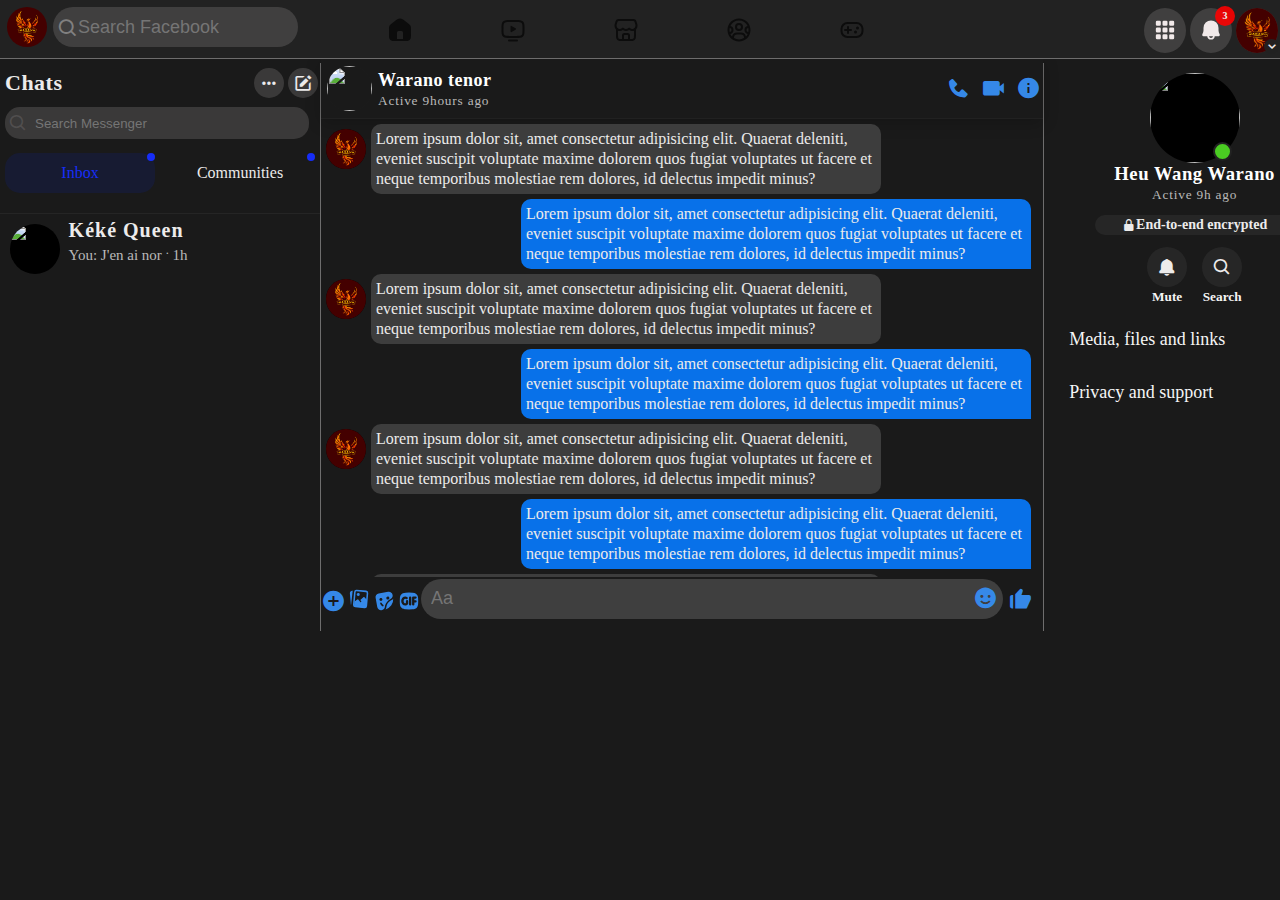
==== commit c2b90e62: "Mise a jours des liens de visualisation des images de profils" ====
--- a/pages/messages/index.html
+++ b/pages/messages/index.html
@@ -276,7 +276,7 @@
           <div class="">
             <div class="img">
               <img
-                src="../public/utils/pubimg/love.jpg"
+                src="https://i.ibb.co/KrYJPyN/Joyce-img6.jpg"
                 alt="The profil of interlocutor"
               />
             </div>
@@ -295,7 +295,7 @@
       <div class="container">
         <header>
           <div class="infos">
-            <img src="../public/utils/pubimg/admin.png" />
+            <img src="https://i.ibb.co/KrYJPyN/Joyce-img6.jpg" />
             <div class="data">
               <span class="name">Warano tenor</span>
               <small>Active 9hours ago</small>
@@ -500,7 +500,7 @@
       <div class="container-right">
         <header>
           <div class="profil">
-            <img src="../public/utils/pubimg/admin.png" />
+            <img src="https://i.ibb.co/KrYJPyN/Joyce-img6.jpg" />
             <span class="span"></span>
           </div>
           <h3><a href="">Heu Wang Warano</a></h3>
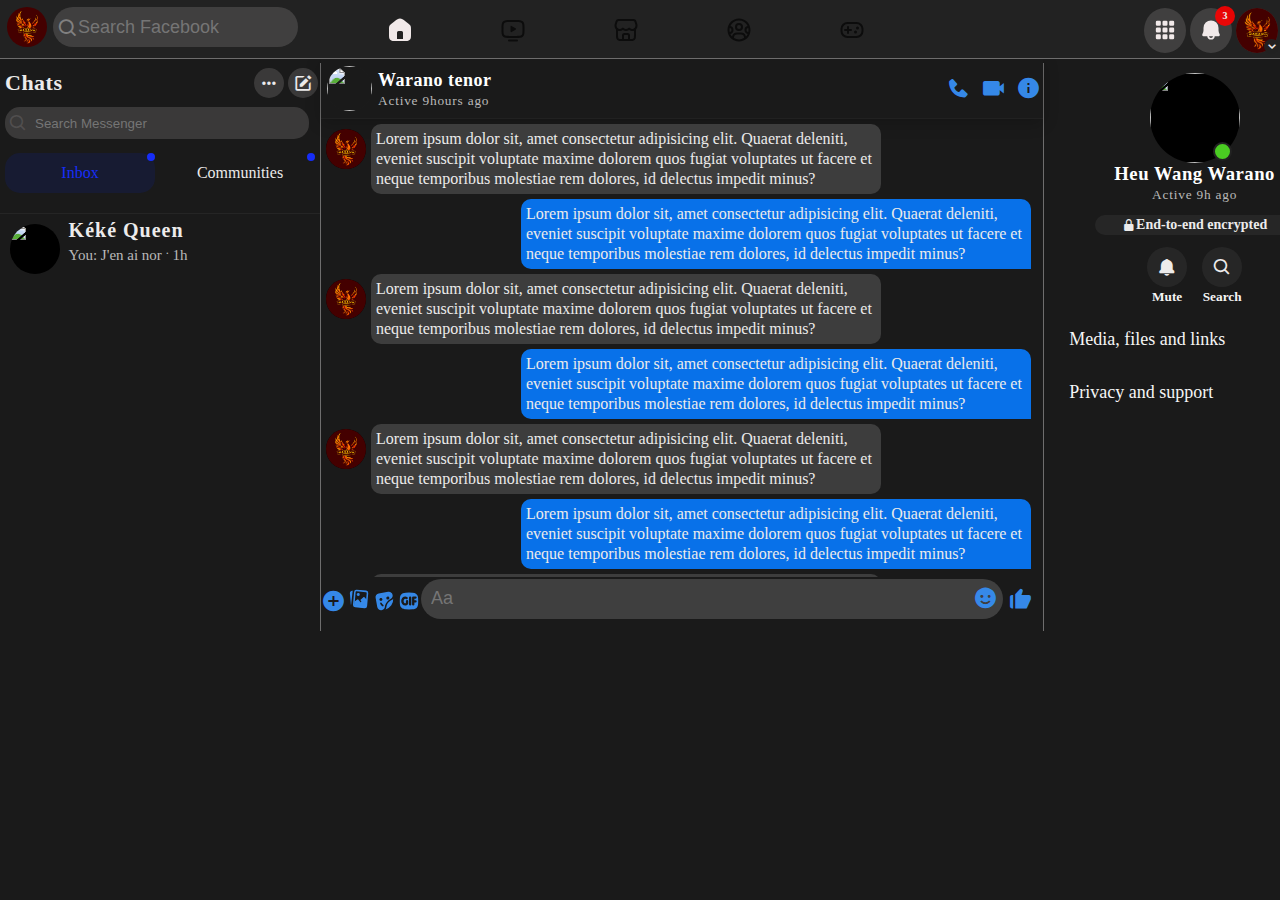
==== commit 57a60dc8: "Petit refacto sur les fichier css pour ameliorer la maintenantiabiliter et le changement de thème" ====
--- a/pages/messages/index.html
+++ b/pages/messages/index.html
@@ -4,7 +4,7 @@
     <meta charset="UTF-8" />
     <meta name="viewport" content="width=device-width, initial-scale=1.0" />
     <title>Messenger</title>
-    <link rel="stylesheet" href="./data/files/style.css" />
+    <link rel="stylesheet" href="./data/style.css" />
     <link rel="icon" href="../../utils/utils/fb_icon_325x325.png" />
     <link
       href="https://unpkg.com/boxicons@2.1.4/css/boxicons.min.css"
@@ -17,7 +17,7 @@
       crossorigin="anonymous"
       referrerpolicy="no-referrer"
     />
-    <script src="./data/files/script.js" defer></script>
+    <script src="./data/script.js" type="module" defer></script>
   </head>
   <body>
     <header class="head">
@@ -28,7 +28,6 @@
           type="search"
           placeholder="Search Facebook"
           id="fuser1"
-          name="fuser1"
         />
       </div>
       <div class="result">
@@ -39,7 +38,7 @@
           <img
             class="user-profil"
             src="../public/utils/pubimg/admin.png"
-            alt="User profil"
+            alt="User profile"
           />
           <span class="user-fname">Heu Wang warano</span>
           <span class="span"><i class="bx bx-x"></i></span>
@@ -57,7 +56,7 @@
               height="24"
               width="24"
               fill="currentColor"
-              style="color: var(--icon-primar)"
+              style="color: var(--icon-primary)"
             >
               <path
                 d="M9.464 1.286C10.294.803 11.092.5 12 .5c.908 0 1.707.303 2.537.786.795.462 1.7 1.142 2.815 1.977l2.232 1.675c1.391 1.042 2.359 1.766 2.888 2.826.53 1.059.53 2.268.528 4.006v4.3c0 1.355 0 2.471-.119 3.355-.124.928-.396 1.747-1.052 2.403-.657.657-1.476.928-2.404 1.053-.884.119-2 .119-3.354.119H7.93c-1.354 0-2.471 0-3.355-.119-.928-.125-1.747-.396-2.403-1.053-.656-.656-.928-1.475-1.053-2.403C1 18.541 1 17.425 1 16.07v-4.3c0-1.738-.002-2.947.528-4.006.53-1.06 1.497-1.784 2.888-2.826L6.65 3.263c1.114-.835 2.02-1.515 2.815-1.977zM10.5 13A1.5 1.5 0 0 0 9 14.5V21h6v-6.5a1.5 1.5 0 0 0-1.5-1.5h-3z"
@@ -92,7 +91,6 @@
               width="24"
               height="24"
               fill="currentColor"
-              class="x19dipnz x1lliihq x1tzjh5l x1k90msu x2h7rmj x1qfuztq"
               style="--color: var(--secondary-icon)"
             >
               <path
@@ -108,7 +106,6 @@
               width="24"
               height="24"
               fill="currentColor"
-              class="x19dipnz x1lliihq x1tzjh5l x1k90msu x2h7rmj x1qfuztq"
               style="--color: blue"
             >
               <path
@@ -191,7 +188,7 @@
             <div class="img">
               <img
                 src="../public/utils/pubimg/admin.png"
-                alt="Your profil"
+                alt="Your profile"
                 class="user-profil"
               />
             </div>
@@ -277,7 +274,7 @@
             <div class="img">
               <img
                 src="https://i.ibb.co/KrYJPyN/Joyce-img6.jpg"
-                alt="The profil of interlocutor"
+                alt="The profile of interlocutor"
               />
             </div>
             <div class="data">
--- a/pages/messages/data/style.css
+++ b/pages/messages/data/style.css
@@ -0,0 +1,619 @@
+@import url("../../../css/var.css");
+@import url("../../../css/component.css");
+::-webkit-scrollbar {
+  background: var(--bg-black-3);
+  width: 15px;
+}
+::-webkit-scrollbar-thumb {
+  background: var(--bg-black-2);
+}
+main {
+  width: 100%;
+  position: relative;
+  overflow: hidden;
+  position: relative;
+  padding-top: 63px;
+  min-height: 569px;
+  display: flex;
+  justify-content: space-between;
+}
+main .container-left {
+  width: 20em;
+  height: 35.5em;
+  border-right: 0.1px solid var(--bg-hr);
+  position: relative;
+}
+main .container-left .search-pack {
+  width: 100%;
+  height: 150px;
+  border-bottom: 0.2px solid var(--bg-black-2);
+  position: relative;
+  /* gap: 1em; */
+  display: flex;
+  flex-direction: column;
+}
+main .container-left .search-pack div {
+  width: 100%;
+  height: 40px;
+  display: flex;
+  align-items: center;
+  justify-content: space-between;
+}
+main .container-left .search-pack div .left {
+  font-size: 22px;
+  letter-spacing: 0.5px;
+  font-weight: bold;
+  color: var(--color-white-primary);
+  margin: 5px;
+}
+main .container-left .search-pack div .right {
+  width: 75px;
+  height: 100%;
+  display: flex;
+  align-items: center;
+  justify-content: space-between;
+}
+main .container-left .search-pack div .right span {
+  width: 30px;
+  height: 30px;
+  border-radius: 50%;
+  -webkit-border-radius: 50%;
+  -moz-border-radius: 50%;
+  -ms-border-radius: 50%;
+  -o-border-radius: 50%;
+  margin: 2px;
+  background: var(--bg-input-primary);
+  font-size: 20px;
+  color: var(--color-white-primary);
+  display: flex;
+  justify-content: center;
+  align-items: center;
+  cursor: pointer;
+}
+main .container-left .search-pack div .right span:hover {
+  scale: 1.02;
+  background: var(--bg-incoming-msg);
+}
+
+main .container-left .search-pack div .uenufbu {
+  position: absolute;
+  width: 25px;
+  font-size: 20px;
+  left: 5px;
+  display: flex;
+  justify-content: center;
+  align-items: center;
+  color: var(--bg-input-primary);
+}
+main .container-left .search-pack div input {
+  width: 95%;
+  height: 80%;
+  border-radius: 15px;
+  -webkit-border-radius: 15px;
+  -moz-border-radius: 15px;
+  -ms-border-radius: 15px;
+  -o-border-radius: 15px;
+  border: none;
+  outline: none;
+  padding-left: 30px;
+  background: var(--bg-input-primary);
+  color: var(--color-white-secondary);
+  margin: 5px;
+}
+main .container-left .search-pack div input::-webkit-search-cancel-button {
+  display: none;
+}
+main .container-left .search-pack .ueuzep {
+  margin-top: 10px;
+  color: var(--color-white-primary);
+  position: relative;
+}
+main .container-left .search-pack .ueuzep div {
+  width: 240px;
+  height: 40px;
+  border-radius: 15px;
+  -webkit-border-radius: 15px;
+  -moz-border-radius: 15px;
+  -ms-border-radius: 15px;
+  -o-border-radius: 15px;
+  display: flex;
+  justify-content: center;
+  margin: 5px;
+  position: relative;
+}
+main .container-left .search-pack .ueuzep div:hover {
+  background: var(--bg-input-primary);
+}
+main .container-left .search-pack .ueuzep div span {
+  width: 8px;
+  height: 8px;
+  border-radius: 50%;
+  -webkit-border-radius: 50%;
+  -moz-border-radius: 50%;
+  -ms-border-radius: 50%;
+  -o-border-radius: 50%;
+  background: var(--color-a-second);
+  position: absolute;
+  top: 0;
+  right: 0px;
+}
+main .container-left .search-pack .ueuzep .active {
+  color: var(--color-a-second);
+  background: #0e28bb28;
+  cursor: pointer;
+}
+main .container-left .search-pack .ueuzep .active:hover {
+  background: #102dd442;
+}
+main .container-left section:last-child {
+  width: 100%;
+  height: 418px;
+  position: relative;
+  overflow-x: hidden;
+  overflow-y: scroll;
+}
+main .container-left section:last-child div {
+  width: 98%;
+  height: 60px;
+  margin: 5px;
+  border-radius: 5px;
+  -webkit-border-radius: 5px;
+  -moz-border-radius: 5px;
+  -ms-border-radius: 5px;
+  -o-border-radius: 5px;
+  position: relative;
+  display: flex;
+  justify-content: space-between;
+  cursor: pointer;
+  position: relative;
+}
+main .container-left section:last-child div:hover {
+  background: var(--bg-hr);
+}
+main .container-left section:last-child div .img {
+  width: 50px;
+  height: 50px;
+  border-radius: 50%;
+  -webkit-border-radius: 50%;
+  -moz-border-radius: 50%;
+  -ms-border-radius: 50%;
+  -o-border-radius: 50%;
+  background: #000;
+  position: relative;
+  overflow: hidden;
+}
+main .container-left section:last-child div .img img {
+  width: 100%;
+  height: 100%;
+  object-fit: cover;
+}
+main .container-left section:last-child div .data {
+  width: 250px;
+  height: 45px;
+  flex-direction: column;
+  color: var(--color-white-primary);
+  margin: 0;
+}
+
+main .container-left section:last-child div .data span:first-child {
+  font-size: 20px;
+  letter-spacing: 1px;
+  font-weight: bold;
+}
+main .container-left section:last-child div .data .msg {
+  font-size: 15px;
+  margin-top: -25px;
+  color: var(--color-white-3);
+}
+main .container-left section:last-child div .unread {
+  width: 15px;
+  height: 15px;
+  border-radius: 50%;
+  -webkit-border-radius: 50%;
+  -moz-border-radius: 50%;
+  -ms-border-radius: 50%;
+  -o-border-radius: 50%;
+  background: var(--bg-blue-2);
+  position: absolute;
+  right: 5px;
+  top: 20px;
+  display: none;
+}
+main .container-left section:last-child .new {
+  color: white;
+  font-weight: bold;
+  background: var(--bg-black-2);
+}
+main .container-left section:last-child .new .unread {
+  display: block;
+}
+main .container {
+  /* width: 45rem; */
+  width: 100%;
+  height: 35.5em;
+  border-right: 0.1px solid var(--bg-hr);
+  margin: 0;
+  position: relative;
+}
+main .container header {
+  width: 100%;
+  height: 60px;
+  background: var(--bg-black-primary);
+  margin-top: -5px;
+  border-bottom: 0.5px solid var(--bg-black-secondary);
+  box-shadow: 0 4px 15px rgba(0, 0, 0, 0.2);
+  display: flex;
+  align-items: center;
+  justify-content: space-between;
+}
+main .container header .infos {
+  width: 250px;
+  height: 95%;
+  position: relative;
+  border-radius: 10x;
+  -webkit-border-radius: 10x;
+  -moz-border-radius: 10x;
+  -ms-border-radius: 10x;
+  -o-border-radius: 10x;
+  display: flex;
+}
+main .container header .infos:hover {
+  background: var(--bg-div-hover);
+}
+main .container header .infos img {
+  width: 45px;
+  height: 45px;
+  border-radius: 50%;
+  -webkit-border-radius: 50%;
+  -moz-border-radius: 50%;
+  -ms-border-radius: 50%;
+  -o-border-radius: 50%;
+  object-fit: cover;
+  margin: 5px;
+  border: 0.2px solid var(--bg-black-3);
+}
+main .container header .infos .data {
+  width: 100%;
+  height: 100%;
+  display: flex;
+  flex-direction: column;
+  margin-top: 10px;
+}
+main .container header .infos .data .name {
+  font-size: 18px;
+  font-weight: bold;
+  letter-spacing: 0.5px;
+  color: var(--color-white-secondary);
+}
+main .container header .infos .data small,
+main .container-right header small {
+  color: var(--color-white-3);
+  letter-spacing: 0.8px;
+  line-height: 20px;
+}
+main .container header .infos .active {
+  width: 10px;
+  height: 10px;
+  border-radius: 50%;
+  -webkit-border-radius: 50%;
+  -moz-border-radius: 50%;
+  -ms-border-radius: 50%;
+  -o-border-radius: 50%;
+  border: 0.5px solid var(--bg-black-3);
+  background: var(--bg-green-online);
+  position: absolute;
+  left: 40px;
+  top: 38px;
+  display: none;
+}
+main .container header .infos .true {
+  display: block;
+}
+main .container header .call {
+  width: 100px;
+  height: 100px;
+  display: flex;
+  align-items: center;
+  justify-content: space-between;
+  position: relative;
+}
+main .container header .call span {
+  width: 30px;
+  height: 30px;
+  border-radius: 50%;
+  -webkit-border-radius: 50%;
+  -moz-border-radius: 50%;
+  -ms-border-radius: 50%;
+  -o-border-radius: 50%;
+  color: var(--bg-blue-2);
+  font-size: 25px;
+  display: flex;
+  align-items: center;
+  justify-content: center;
+  cursor: pointer;
+}
+main .container header .call span:hover {
+  background: var(--bg-input-secondary);
+  scale: 1.02;
+}
+main .container .main,
+main .container .await {
+  width: 100%;
+  height: 458px;
+  overflow: hidden;
+  overflow-y: scroll;
+}
+main .container form {
+  width: 100%;
+  height: 50px;
+  display: flex;
+  justify-content: space-between;
+  align-items: center;
+  position: relative;
+  margin-top: -1px;
+}
+main .container form span {
+  width: 30px;
+  height: 30px;
+  font-size: 25px;
+  border-radius: 50%;
+  -webkit-border-radius: 50%;
+  -moz-border-radius: 50%;
+  -ms-border-radius: 50%;
+  -o-border-radius: 50%;
+  display: flex;
+  justify-content: center;
+  align-items: center;
+  color: var(--bg-blue-2);
+  cursor: pointer;
+}
+main .container form span:hover {
+  background: var(--bg-hr);
+}
+main .container form .btn-list {
+  height: 100%;
+  width: 75px;
+  display: flex;
+  justify-content: space-between;
+  align-items: center;
+}
+main .container form button {
+  width: 60px;
+  height: 100%;
+  background: none;
+  border: none;
+  outline: none;
+  text-align: center;
+  font-size: 25px;
+  color: var(--bg-blue-2);
+  cursor: pointer;
+}
+main .container form input[type="text"] {
+  width: 100%;
+  height: 40px;
+  margin-bottom: 5px;
+  border-radius: 20px;
+  -webkit-border-radius: 20px;
+  -moz-border-radius: 20px;
+  -ms-border-radius: 20px;
+  -o-border-radius: 20px;
+  border: none;
+  outline: none;
+  font-size: 18px;
+  color: var(--color-white-primary);
+  padding: 0 30px 0 10px;
+  background: var(--bg-input-secondary);
+}
+main .container form .span {
+  margin-left: -30px;
+  margin-top: -5px;
+}
+main .container .main .message {
+  max-width: 700px;
+  min-width: 250px;
+  margin: 5px 0;
+  display: flex;
+  position: relative;
+}
+main .container .main .message p {
+  max-width: 500px;
+  min-width: 250px;
+  line-height: 20px;
+  color: var(--color-white-primary);
+  border-radius: 10px;
+  padding: 5px;
+  -webkit-border-radius: 10px;
+  -moz-border-radius: 10px;
+  -ms-border-radius: 10px;
+  -o-border-radius: 10px;
+  background: var(--bg-incoming-msg);
+}
+
+main .container .main .message .profil {
+  width: 40px;
+  height: 40px;
+  border-radius: 50%;
+  -webkit-border-radius: 50%;
+  -moz-border-radius: 50%;
+  -ms-border-radius: 50%;
+  -o-border-radius: 50%;
+  background: #000;
+  margin: 5px;
+  position: relative;
+}
+main .container .main .message .profil img {
+  width: 100%;
+  height: 100%;
+  object-fit: cover;
+  border-radius: 50%;
+  -webkit-border-radius: 50%;
+  -moz-border-radius: 50%;
+  -ms-border-radius: 50%;
+  -o-border-radius: 50%;
+}
+main .container .main .send {
+  margin: 5px 5px 5px 200px;
+}
+main .container .main .send p {
+  border-radius: 10px 10px 0.1px 10px;
+  -webkit-border-radius: 10px 10px 0.1px 10px;
+  -moz-border-radius: 10px 10px 0.1px 10px;
+  -ms-border-radius: 10px 10px 0.1px 10px;
+  -o-border-radius: 10px 10px 0.1px 10px;
+  background: var(--bg-sending-m);
+}
+main .container form .span:hover {
+  background: none;
+}
+
+main .container-right {
+  width: 35rem;
+  height: 35.5em;
+  position: relative;
+}
+main .container-right header {
+  width: 100%;
+  height: auto;
+  margin-top: 10px;
+  display: flex;
+  justify-content: center;
+  align-items: center;
+  flex-direction: column;
+}
+main .container-right header .profil {
+  width: 90px;
+  height: 90px;
+  border-radius: 50%;
+  -webkit-border-radius: 50%;
+  -moz-border-radius: 50%;
+  -ms-border-radius: 50%;
+  -o-border-radius: 50%;
+  background: #000;
+  position: relative;
+}
+main .container-right header .profil img {
+  width: 100%;
+  height: 100%;
+  border-radius: 50%;
+  -webkit-border-radius: 50%;
+  -moz-border-radius: 50%;
+  -ms-border-radius: 50%;
+  -o-border-radius: 50%;
+  object-fit: cover;
+}
+main .container-right header .profil .span {
+  width: 15px;
+  height: 15px;
+  border-radius: 50%;
+  -webkit-border-radius: 50%;
+  -moz-border-radius: 50%;
+  -ms-border-radius: 50%;
+  -o-border-radius: 50%;
+  border: 2px solid var(--bg-header);
+  background: var(--bg-green-online);
+  position: absolute;
+  bottom: 2px;
+  right: 8px;
+}
+main .container-right header h3 a {
+  color: var(--color-white-secondary);
+  text-decoration: none;
+  letter-spacing: 0.5px;
+  transition: 0.5s;
+  -webkit-transition: 0.5s;
+  -moz-transition: 0.5s;
+  -ms-transition: 0.5s;
+  -o-transition: 0.5s;
+  margin: 5px;
+}
+main .container-right header h3 a:hover {
+  text-decoration: underline;
+}
+main .container-right header .encryt {
+  width: 200px;
+  height: 20px;
+  border-radius: 10px;
+  -webkit-border-radius: 10px;
+  -moz-border-radius: 10px;
+  -ms-border-radius: 10px;
+  -o-border-radius: 10px;
+  background: var(--bg-div-hover);
+  margin: 10px;
+  display: flex;
+  justify-content: center;
+  align-items: center;
+  font-weight: bold;
+  color: var(--color-white-primary);
+  font-size: 14px;
+}
+main .container-right header .mini-config {
+  width: 110px;
+  height: 60px;
+  display: flex;
+  justify-content: space-between;
+}
+main .container-right header .mini-config div {
+  width: 52px;
+  height: 100%;
+  margin: 2px;
+  display: flex;
+  flex-direction: column;
+  align-items: center;
+}
+main .container-right header .mini-config div span {
+  width: 40px;
+  height: 40px;
+  border-radius: 50%;
+  -webkit-border-radius: 50%;
+  -moz-border-radius: 50%;
+  -ms-border-radius: 50%;
+  -o-border-radius: 50%;
+  background: var(--bg-div-hover);
+  display: flex;
+  justify-content: center;
+  align-items: center;
+  font-size: 20px;
+  color: var(--color-white-primary);
+  cursor: pointer;
+}
+main .container-right header .mini-config div span:hover {
+  background: var(--bg-hr);
+}
+main .container-right header .mini-config div h5 {
+  color: whitesmoke;
+  line-height: 20px;
+}
+main .container-right .contenue {
+  width: 100%;
+  height: 405px;
+  margin: 10px;
+  position: relative;
+}
+main .container-right .contenue div {
+  width: 85%;
+  height: 48px;
+  margin: 5px;
+  display: flex;
+  justify-content: space-between;
+  font-size: 18px;
+  align-items: center;
+  color: whitesmoke;
+  border-radius: 5px;
+  -webkit-border-radius: 5px;
+  -moz-border-radius: 5px;
+  -ms-border-radius: 5px;
+  -o-border-radius: 5px;
+  padding-left: 10px;
+  padding-right: 10px;
+  cursor: pointer;
+}
+main .container-right .contenue div:hover {
+  background: var(--bg-div-hover);
+}
+
+@media (max-width: 1065px) {
+  .head .search,
+  main .container-right {
+    display: none;
+  }
+}
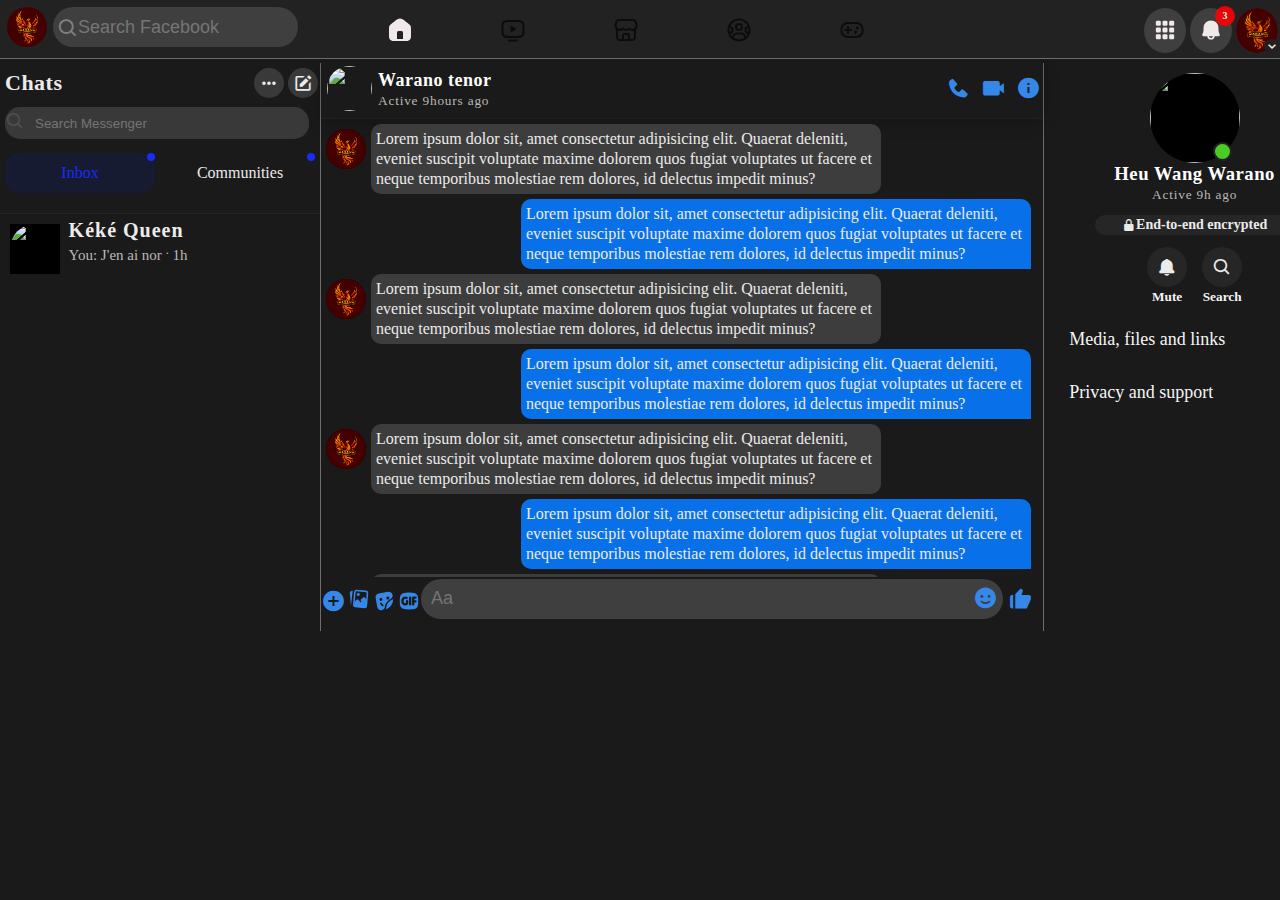
==== commit a8fd481e: "Ajout de la première page d'ajout d'amie" ====
--- a/pages/messages/index.html
+++ b/pages/messages/index.html
@@ -24,11 +24,7 @@
       <div class="search">
         <img src="../public/utils/pubimg/admin.png" class="back1 user-profil" />
         <span><i class="bx bx-search"></i></span>
-        <input
-          type="search"
-          placeholder="Search Facebook"
-          id="fuser1"
-        />
+        <input type="search" placeholder="Search Facebook" id="fuser1" />
       </div>
       <div class="result">
         <div class="recent">
@@ -249,33 +245,33 @@
         <section class="search-pack">
           <div>
             <div class="left">Chats</div>
-            <div class="right">
-              <span><i class="bx bx-dots-horizontal-rounded"></i></span>
-              <span><i class="bx bxs-edit"></i></span>
-            </div>
-          </div>
-          <div>
-            <span class="uenufbu"><i class="bx bx-search"></i></span>
+            <div class="right ">
+              <span class="BR50 AJC"><i class="bx bx-dots-horizontal-rounded"></i></span>
+              <span class="BR50 AJC"><i class="bx bxs-edit"></i></span>
+            </div>
+          </div>
+          <div>
+            <span class="uenufbu BR50"><i class="bx bx-search"></i></span>
             <input type="search" placeholder="Search Messenger" />
           </div>
           <div class="ueuzep">
             <div class="active">
-              <span></span>
+              <span class="BR50"></span>
               Inbox
             </div>
             <div>
-              <span></span>
+              <span class="BR50"></span>
               Communities
             </div>
           </div>
         </section>
         <section>
-          <div class="">
+          <div class="BR5">
             <div class="img">
               <img
                 src="https://i.ibb.co/KrYJPyN/Joyce-img6.jpg"
                 alt="The profile of interlocutor"
-              />
+              class="BR50"/>
             </div>
             <div class="data">
               <span>Kéké Queen</span>
@@ -284,7 +280,7 @@
                 <span class="span">1h</span></span
               >
             </div>
-            <span class="unread"></span>
+            <span class="unread BR50"></span>
           </div>
         </section>
       </div>
@@ -292,17 +288,17 @@
       <div class="container">
         <header>
           <div class="infos">
-            <img src="https://i.ibb.co/KrYJPyN/Joyce-img6.jpg" />
+            <img class="BR50" src="https://i.ibb.co/KrYJPyN/Joyce-img6.jpg" />
             <div class="data">
               <span class="name">Warano tenor</span>
               <small>Active 9hours ago</small>
             </div>
-            <span class="active"></span>
+            <span class="active BR50"></span>
           </div>
           <div class="call">
-            <span><i class="bx bxs-phone"></i></span>
-            <span><i class="bx bxs-video"></i></span>
-            <span><i class="bx bxs-info-circle"></i></span>
+            <span class="BR50 AJC"><i class="bx bxs-phone"></i></span>
+            <span class="BR50 AJC"><i class="bx bxs-video"></i></span>
+            <span class="BR50 AJC"><i class="bx bxs-info-circle"></i></span>
           </div>
         </header>
         <div class="main">
@@ -424,10 +420,10 @@
         </div>
 
         <form>
-          <span><i class="bx bxs-plus-circle"></i></span>
+          <span class="BR50 AJC"><i class="bx bxs-plus-circle"></i></span>
           <input type="file" id="f1" style="display: none" />
           <div class="btn-list">
-            <span>
+            <span class="BR50 AJC">
               <label for="f1">
                 <svg
                   viewBox="0 0 12 13"
@@ -450,7 +446,7 @@
                 </svg>
               </label>
             </span>
-            <span>
+            <span class="BR50 AJC">
               <svg
                 viewBox="0 0 12 13"
                 width="20"
@@ -472,7 +468,7 @@
                 </g>
               </svg>
             </span>
-            <span>
+            <span class="BR50 AJC">
               <svg
                 viewBox="0 0 12 13"
                 width="20"
@@ -489,7 +485,7 @@
             </span>
           </div>
           <input type="text" placeholder="Aa" id="Inputmsg" />
-          <span class="span"><i class="bx bxs-smile"></i></span>
+          <span class="span BR50 AJC"><i class="bx bxs-smile"></i></span>
           <button type="submit"><i class="bx bxs-like"></i></button>
         </form>
       </div>
@@ -507,11 +503,11 @@
           </div>
           <div class="mini-config">
             <div>
-              <span><i class="bx bxs-bell"></i></span>
+              <span class="BR50 AJC"><i class="bx bxs-bell"></i></span>
               <h5>Mute</h5>
             </div>
             <div>
-              <span><i class="bx bx-search"></i></span>
+              <span class="BR50 AJC"><i class="bx bx-search"></i></span>
               <h5>Search</h5>
             </div>
           </div>
--- a/pages/messages/data/style.css
+++ b/pages/messages/data/style.css
@@ -56,18 +56,10 @@
 main .container-left .search-pack div .right span {
   width: 30px;
   height: 30px;
-  border-radius: 50%;
-  -webkit-border-radius: 50%;
-  -moz-border-radius: 50%;
-  -ms-border-radius: 50%;
-  -o-border-radius: 50%;
   margin: 2px;
   background: var(--bg-input-primary);
   font-size: 20px;
   color: var(--color-white-primary);
-  display: flex;
-  justify-content: center;
-  align-items: center;
   cursor: pointer;
 }
 main .container-left .search-pack div .right span:hover {
@@ -80,9 +72,6 @@
   width: 25px;
   font-size: 20px;
   left: 5px;
-  display: flex;
-  justify-content: center;
-  align-items: center;
   color: var(--bg-input-primary);
 }
 main .container-left .search-pack div input {
@@ -127,11 +116,6 @@
 main .container-left .search-pack .ueuzep div span {
   width: 8px;
   height: 8px;
-  border-radius: 50%;
-  -webkit-border-radius: 50%;
-  -moz-border-radius: 50%;
-  -ms-border-radius: 50%;
-  -o-border-radius: 50%;
   background: var(--color-a-second);
   position: absolute;
   top: 0;
@@ -156,11 +140,6 @@
   width: 98%;
   height: 60px;
   margin: 5px;
-  border-radius: 5px;
-  -webkit-border-radius: 5px;
-  -moz-border-radius: 5px;
-  -ms-border-radius: 5px;
-  -o-border-radius: 5px;
   position: relative;
   display: flex;
   justify-content: space-between;
@@ -173,11 +152,6 @@
 main .container-left section:last-child div .img {
   width: 50px;
   height: 50px;
-  border-radius: 50%;
-  -webkit-border-radius: 50%;
-  -moz-border-radius: 50%;
-  -ms-border-radius: 50%;
-  -o-border-radius: 50%;
   background: #000;
   position: relative;
   overflow: hidden;
@@ -208,11 +182,6 @@
 main .container-left section:last-child div .unread {
   width: 15px;
   height: 15px;
-  border-radius: 50%;
-  -webkit-border-radius: 50%;
-  -moz-border-radius: 50%;
-  -ms-border-radius: 50%;
-  -o-border-radius: 50%;
   background: var(--bg-blue-2);
   position: absolute;
   right: 5px;
@@ -263,11 +232,6 @@
 main .container header .infos img {
   width: 45px;
   height: 45px;
-  border-radius: 50%;
-  -webkit-border-radius: 50%;
-  -moz-border-radius: 50%;
-  -ms-border-radius: 50%;
-  -o-border-radius: 50%;
   object-fit: cover;
   margin: 5px;
   border: 0.2px solid var(--bg-black-3);
@@ -294,11 +258,6 @@
 main .container header .infos .active {
   width: 10px;
   height: 10px;
-  border-radius: 50%;
-  -webkit-border-radius: 50%;
-  -moz-border-radius: 50%;
-  -ms-border-radius: 50%;
-  -o-border-radius: 50%;
   border: 0.5px solid var(--bg-black-3);
   background: var(--bg-green-online);
   position: absolute;
@@ -320,16 +279,8 @@
 main .container header .call span {
   width: 30px;
   height: 30px;
-  border-radius: 50%;
-  -webkit-border-radius: 50%;
-  -moz-border-radius: 50%;
-  -ms-border-radius: 50%;
-  -o-border-radius: 50%;
   color: var(--bg-blue-2);
   font-size: 25px;
-  display: flex;
-  align-items: center;
-  justify-content: center;
   cursor: pointer;
 }
 main .container header .call span:hover {
@@ -356,14 +307,6 @@
   width: 30px;
   height: 30px;
   font-size: 25px;
-  border-radius: 50%;
-  -webkit-border-radius: 50%;
-  -moz-border-radius: 50%;
-  -ms-border-radius: 50%;
-  -o-border-radius: 50%;
-  display: flex;
-  justify-content: center;
-  align-items: center;
   color: var(--bg-blue-2);
   cursor: pointer;
 }
@@ -563,15 +506,7 @@
 main .container-right header .mini-config div span {
   width: 40px;
   height: 40px;
-  border-radius: 50%;
-  -webkit-border-radius: 50%;
-  -moz-border-radius: 50%;
-  -ms-border-radius: 50%;
-  -o-border-radius: 50%;
   background: var(--bg-div-hover);
-  display: flex;
-  justify-content: center;
-  align-items: center;
   font-size: 20px;
   color: var(--color-white-primary);
   cursor: pointer;
